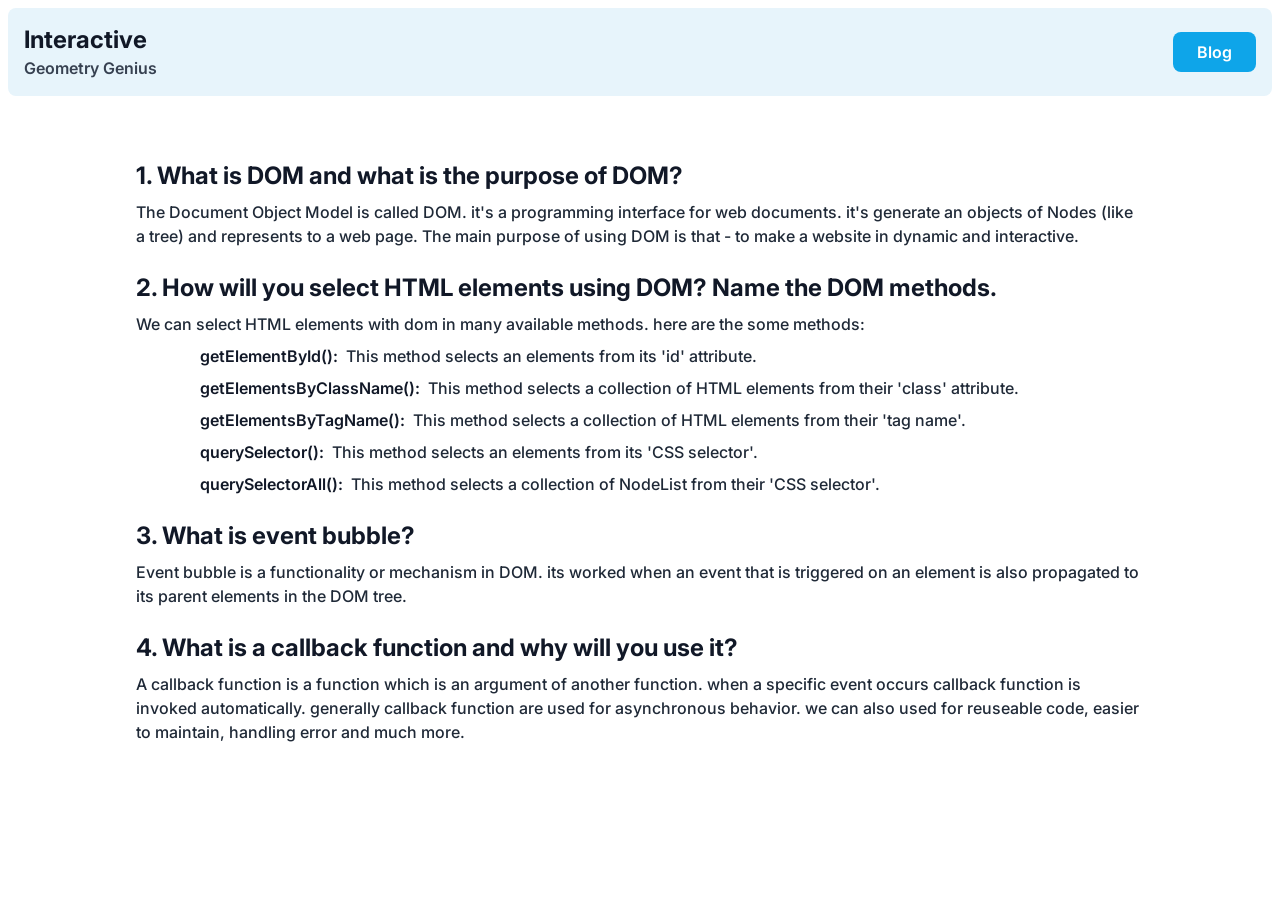
==== blog.html @ 4dcbfb10 "nav margin" ====
<!DOCTYPE html>
<html lang="en">
<head>
    <meta charset="UTF-8">
    <meta http-equiv="X-UA-Compatible" content="IE=edge">
    <meta name="viewport" content="width=device-width, initial-scale=1.0">
    <!-- css file link -->
    <link rel="stylesheet" href="./css/output.css">
    <!-- google fonts link -->
    <link rel="preconnect" href="https://fonts.googleapis.com">
    <link rel="preconnect" href="https://fonts.gstatic.com" crossorigin>
    <link href="https://fonts.googleapis.com/css2?family=Inter:wght@300;400;500;600;700;800&display=swap" rel="stylesheet">
</head>
<body class="bg-white-200 text-gray-900 font-inter">

    <header>
        <nav class="max-w-screen-xl mx-auto rounded-lg px-4 py-4 bg-custom-blue flex items-center justify-between m-3 !important">


            <div class="grid gap-1">
                <a href="index.html">
                        <h1 class="text-2xl font-bold">Interactive</h1>
                        <h2 class="font-semibold text-gray-700">Geometry Genius</h2>
                </a>
            </div>
            <a class="py-2 px-6 rounded-lg bg-sky-500 text-white font-semibold " href="blog.html">Blog</a>
        </nav>
    </header>


    <section class="max-w-screen-xl mx-auto px-4 md:px-32 py-16 grid gap-6">
        <!-- question one -->
        <div class="grid gap-2">
            <h1 class="text-2xl font-bold">1. What is DOM and what is the purpose of DOM?</h1>
            <p class="font-medium text-gray-800">The Document Object Model is called DOM. it's a programming interface for web documents. it's generate an objects of Nodes (like a tree) and represents to a web page. The main purpose of using DOM is that - to make a website in dynamic and interactive.</p>
        </div>
        <!-- question two -->
        <div class="grid gap-2">
            <h1 class="text-2xl font-bold">2. How will you select HTML elements using DOM? Name the DOM methods.</h1>
            <p class="font-medium text-gray-800">We can select HTML elements with dom in many available methods. here are the some methods:</p>
            <ul class="grid gap-2">
                <li class="list-disc ml-8 md:ml-16 flex items-center flex-wrap gap-2">
                    <span class="font-semibold">getElementById():</span>
                    <p class="font-medium text-gray-800">This method selects an elements from its 'id' attribute.</p>
                </li>
                <li class="list-disc ml-8 md:ml-16 flex items-center flex-wrap gap-2">
                    <span class="font-semibold">getElementsByClassName():</span>
                    <p class="font-medium text-gray-800">This method selects a collection of HTML elements from their 'class' attribute.</p>
                </li>
                <li class="list-disc ml-8 md:ml-16 flex items-center flex-wrap gap-2">
                    <span class="font-semibold">getElementsByTagName():</span>
                    <p class="font-medium text-gray-800">This method selects a collection of HTML elements from their 'tag name'.</p>
                </li>
                <li class="list-disc ml-8 md:ml-16 flex items-center flex-wrap gap-2">
                    <span class="font-semibold">querySelector():</span>
                    <p class="font-medium text-gray-800">This method selects an elements from its 'CSS selector'.</p>
                </li>
                <li class="list-disc ml-8 md:ml-16 flex items-center flex-wrap gap-2">
                    <span class="font-semibold">querySelectorAll():</span>
                    <p class="font-medium text-gray-800">This method selects a collection of NodeList from their 'CSS selector'.</p>
                </li>
            </ul>
        </div>
        <!-- question three -->
        <div class="grid gap-2">
            <h1 class="text-2xl font-bold">3. What is event bubble?</h1>
            <p class="font-medium text-gray-800">Event bubble is a functionality or mechanism in DOM. its worked when an event that is triggered on an element is also propagated to its parent elements in the DOM tree.</p>
        </div>
        <!-- question four -->
        <div class="grid gap-2">
            <h1 class="text-2xl font-bold">4. What is a callback function and why will you use it?</h1>
            <p class="font-medium text-gray-800">A callback function is a function which is an argument of another function. when a specific event occurs callback function is invoked automatically. generally callback function are used for asynchronous behavior. we can also used for reuseable code, easier to maintain, handling error and much more.</p>
        </div>
    </section>

</body>
</html>
---- css/output.css ----
/* navbar color added */
.bg-custom-blue {
  background-color: #e7f4fb;
}



/* Chrome, Safari, Edge, Opera */

input::-webkit-outer-spin-button,
input::-webkit-inner-spin-button {
  -webkit-appearance: none;
  margin: 0;
}

/* Firefox */

input[type=number] {
  -moz-appearance: textfield;
}

/* ! tailwindcss v3.2.7 | MIT License | https://tailwindcss.com */

/*
1. Prevent padding and border from affecting element width. (https://github.com/mozdevs/cssremedy/issues/4)
2. Allow adding a border to an element by just adding a border-width. (https://github.com/tailwindcss/tailwindcss/pull/116)
*/

*,
::before,
::after {
  box-sizing: border-box;
  /* 1 */
  border-width: 0;
  /* 2 */
  border-style: solid;
  /* 2 */
  border-color: #e5e7eb;
  /* 2 */
}

::before,
::after {
  --tw-content: '';
}

/*
1. Use a consistent sensible line-height in all browsers.
2. Prevent adjustments of font size after orientation changes in iOS.
3. Use a more readable tab size.
4. Use the user's configured `sans` font-family by default.
5. Use the user's configured `sans` font-feature-settings by default.
*/

html {
  line-height: 1.5;
  /* 1 */
  -webkit-text-size-adjust: 100%;
  /* 2 */
  -moz-tab-size: 4;
  /* 3 */
  -o-tab-size: 4;
     tab-size: 4;
  /* 3 */
  font-family: ui-sans-serif, system-ui, -apple-system, BlinkMacSystemFont, "Segoe UI", Roboto, "Helvetica Neue", Arial, "Noto Sans", sans-serif, "Apple Color Emoji", "Segoe UI Emoji", "Segoe UI Symbol", "Noto Color Emoji";
  /* 4 */
  font-feature-settings: normal;
  /* 5 */
}

/*
1. Remove the margin in all browsers.
2. Inherit line-height from `html` so users can set them as a class directly on the `html` element.
*/

body {
  /* 1 */
  line-height: inherit;
  /* 2 */
}

/*
1. Add the correct height in Firefox.
2. Correct the inheritance of border color in Firefox. (https://bugzilla.mozilla.org/show_bug.cgi?id=190655)
3. Ensure horizontal rules are visible by default.
*/

hr {
  height: 0;
  /* 1 */
  color: inherit;
  /* 2 */
  border-top-width: 1px;
  /* 3 */
}

/*
Add the correct text decoration in Chrome, Edge, and Safari.
*/

abbr:where([title]) {
  -webkit-text-decoration: underline dotted;
          text-decoration: underline dotted;
}

/*
Remove the default font size and weight for headings.
*/

h1,
h2,
h3,
h4,
h5,
h6 {
  font-size: inherit;
  font-weight: inherit;
}

/*
Reset links to optimize for opt-in styling instead of opt-out.
*/

a {
  color: inherit;
  text-decoration: inherit;
}

/*
Add the correct font weight in Edge and Safari.
*/

b,
strong {
  font-weight: bolder;
}

/*
1. Use the user's configured `mono` font family by default.
2. Correct the odd `em` font sizing in all browsers.
*/

code,
kbd,
samp,
pre {
  font-family: ui-monospace, SFMono-Regular, Menlo, Monaco, Consolas, "Liberation Mono", "Courier New", monospace;
  /* 1 */
  font-size: 1em;
  /* 2 */
}

/*
Add the correct font size in all browsers.
*/

small {
  font-size: 80%;
}

/*
Prevent `sub` and `sup` elements from affecting the line height in all browsers.
*/

sub,
sup {
  font-size: 75%;
  line-height: 0;
  position: relative;
  vertical-align: baseline;
}

sub {
  bottom: -0.25em;
}

sup {
  top: -0.5em;
}

/*
1. Remove text indentation from table contents in Chrome and Safari. (https://bugs.chromium.org/p/chromium/issues/detail?id=999088, https://bugs.webkit.org/show_bug.cgi?id=201297)
2. Correct table border color inheritance in all Chrome and Safari. (https://bugs.chromium.org/p/chromium/issues/detail?id=935729, https://bugs.webkit.org/show_bug.cgi?id=195016)
3. Remove gaps between table borders by default.
*/

table {
  text-indent: 0;
  /* 1 */
  border-color: inherit;
  /* 2 */
  border-collapse: collapse;
  /* 3 */
}

/*
1. Change the font styles in all browsers.
2. Remove the margin in Firefox and Safari.
3. Remove default padding in all browsers.
*/

button,
input,
optgroup,
select,
textarea {
  font-family: inherit;
  /* 1 */
  font-size: 100%;
  /* 1 */
  font-weight: inherit;
  /* 1 */
  line-height: inherit;
  /* 1 */
  color: inherit;
  /* 1 */
  margin: 0;
  /* 2 */
  padding: 0;
  /* 3 */
}

/*
Remove the inheritance of text transform in Edge and Firefox.
*/

button,
select {
  text-transform: none;
}

/*
1. Correct the inability to style clickable types in iOS and Safari.
2. Remove default button styles.
*/

button,
[type='button'],
[type='reset'],
[type='submit'] {
  -webkit-appearance: button;
  /* 1 */
  background-color: transparent;
  /* 2 */
  background-image: none;
  /* 2 */
}

/*
Use the modern Firefox focus style for all focusable elements.
*/

:-moz-focusring {
  outline: auto;
}

/*
Remove the additional `:invalid` styles in Firefox. (https://github.com/mozilla/gecko-dev/blob/2f9eacd9d3d995c937b4251a5557d95d494c9be1/layout/style/res/forms.css#L728-L737)
*/

:-moz-ui-invalid {
  box-shadow: none;
}

/*
Add the correct vertical alignment in Chrome and Firefox.
*/

progress {
  vertical-align: baseline;
}

/*
Correct the cursor style of increment and decrement buttons in Safari.
*/

::-webkit-inner-spin-button,
::-webkit-outer-spin-button {
  height: auto;
}

/*
1. Correct the odd appearance in Chrome and Safari.
2. Correct the outline style in Safari.
*/

[type='search'] {
  -webkit-appearance: textfield;
  /* 1 */
  outline-offset: -2px;
  /* 2 */
}

/*
Remove the inner padding in Chrome and Safari on macOS.
*/

::-webkit-search-decoration {
  -webkit-appearance: none;
}

/*
1. Correct the inability to style clickable types in iOS and Safari.
2. Change font properties to `inherit` in Safari.
*/

::-webkit-file-upload-button {
  -webkit-appearance: button;
  /* 1 */
  font: inherit;
  /* 2 */
}

/*
Add the correct display in Chrome and Safari.
*/

summary {
  display: list-item;
}

/*
Removes the default spacing and border for appropriate elements.
*/

blockquote,
dl,
dd,
h1,
h2,
h3,
h4,
h5,
h6,
hr,
figure,
p,
pre {
  margin: 0;
}

fieldset {
  margin: 0;
  padding: 0;
}

legend {
  padding: 0;
}

ol,
ul,
menu {
  list-style: none;
  margin: 0;
  padding: 0;
}

/*
Prevent resizing textareas horizontally by default.
*/

textarea {
  resize: vertical;
}

/*
1. Reset the default placeholder opacity in Firefox. (https://github.com/tailwindlabs/tailwindcss/issues/3300)
2. Set the default placeholder color to the user's configured gray 400 color.
*/

input::-moz-placeholder, textarea::-moz-placeholder {
  opacity: 1;
  /* 1 */
  color: #9ca3af;
  /* 2 */
}

input::placeholder,
textarea::placeholder {
  opacity: 1;
  /* 1 */
  color: #9ca3af;
  /* 2 */
}

/*
Set the default cursor for buttons.
*/

button,
[role="button"] {
  cursor: pointer;
}

/*
Make sure disabled buttons don't get the pointer cursor.
*/

:disabled {
  cursor: default;
}

/*
1. Make replaced elements `display: block` by default. (https://github.com/mozdevs/cssremedy/issues/14)
2. Add `vertical-align: middle` to align replaced elements more sensibly by default. (https://github.com/jensimmons/cssremedy/issues/14#issuecomment-634934210)
   This can trigger a poorly considered lint error in some tools but is included by design.
*/

img,
svg,
video,
canvas,
audio,
iframe,
embed,
object {
  display: block;
  /* 1 */
  vertical-align: middle;
  /* 2 */
}

/*
Constrain images and videos to the parent width and preserve their intrinsic aspect ratio. (https://github.com/mozdevs/cssremedy/issues/14)
*/

img,
video {
  max-width: 100%;
  height: auto;
}

/* Make elements with the HTML hidden attribute stay hidden by default */

[hidden] {
  display: none;
}

*, ::before, ::after {
  --tw-border-spacing-x: 0;
  --tw-border-spacing-y: 0;
  --tw-translate-x: 0;
  --tw-translate-y: 0;
  --tw-rotate: 0;
  --tw-skew-x: 0;
  --tw-skew-y: 0;
  --tw-scale-x: 1;
  --tw-scale-y: 1;
  --tw-pan-x:  ;
  --tw-pan-y:  ;
  --tw-pinch-zoom:  ;
  --tw-scroll-snap-strictness: proximity;
  --tw-ordinal:  ;
  --tw-slashed-zero:  ;
  --tw-numeric-figure:  ;
  --tw-numeric-spacing:  ;
  --tw-numeric-fraction:  ;
  --tw-ring-inset:  ;
  --tw-ring-offset-width: 0px;
  --tw-ring-offset-color: #fff;
  --tw-ring-color: rgb(59 130 246 / 0.5);
  --tw-ring-offset-shadow: 0 0 #0000;
  --tw-ring-shadow: 0 0 #0000;
  --tw-shadow: 0 0 #0000;
  --tw-shadow-colored: 0 0 #0000;
  --tw-blur:  ;
  --tw-brightness:  ;
  --tw-contrast:  ;
  --tw-grayscale:  ;
  --tw-hue-rotate:  ;
  --tw-invert:  ;
  --tw-saturate:  ;
  --tw-sepia:  ;
  --tw-drop-shadow:  ;
  --tw-backdrop-blur:  ;
  --tw-backdrop-brightness:  ;
  --tw-backdrop-contrast:  ;
  --tw-backdrop-grayscale:  ;
  --tw-backdrop-hue-rotate:  ;
  --tw-backdrop-invert:  ;
  --tw-backdrop-opacity:  ;
  --tw-backdrop-saturate:  ;
  --tw-backdrop-sepia:  ;
}

::backdrop {
  --tw-border-spacing-x: 0;
  --tw-border-spacing-y: 0;
  --tw-translate-x: 0;
  --tw-translate-y: 0;
  --tw-rotate: 0;
  --tw-skew-x: 0;
  --tw-skew-y: 0;
  --tw-scale-x: 1;
  --tw-scale-y: 1;
  --tw-pan-x:  ;
  --tw-pan-y:  ;
  --tw-pinch-zoom:  ;
  --tw-scroll-snap-strictness: proximity;
  --tw-ordinal:  ;
  --tw-slashed-zero:  ;
  --tw-numeric-figure:  ;
  --tw-numeric-spacing:  ;
  --tw-numeric-fraction:  ;
  --tw-ring-inset:  ;
  --tw-ring-offset-width: 0px;
  --tw-ring-offset-color: #fff;
  --tw-ring-color: rgb(59 130 246 / 0.5);
  --tw-ring-offset-shadow: 0 0 #0000;
  --tw-ring-shadow: 0 0 #0000;
  --tw-shadow: 0 0 #0000;
  --tw-shadow-colored: 0 0 #0000;
  --tw-blur:  ;
  --tw-brightness:  ;
  --tw-contrast:  ;
  --tw-grayscale:  ;
  --tw-hue-rotate:  ;
  --tw-invert:  ;
  --tw-saturate:  ;
  --tw-sepia:  ;
  --tw-drop-shadow:  ;
  --tw-backdrop-blur:  ;
  --tw-backdrop-brightness:  ;
  --tw-backdrop-contrast:  ;
  --tw-backdrop-grayscale:  ;
  --tw-backdrop-hue-rotate:  ;
  --tw-backdrop-invert:  ;
  --tw-backdrop-opacity:  ;
  --tw-backdrop-saturate:  ;
  --tw-backdrop-sepia:  ;
}

.customStyle {
  display: flex;
  width: 100%;
  align-items: center;
  justify-content: space-between;
}

.customStyle > :not([hidden]) ~ :not([hidden]) {
  --tw-space-x-reverse: 0;
  margin-right: calc(0.5rem * var(--tw-space-x-reverse));
  margin-left: calc(0.5rem * calc(1 - var(--tw-space-x-reverse)));
}

.visible {
  visibility: visible;
}

.collapse {
  visibility: collapse;
}

.relative {
  position: relative;
}

.col-span-3 {
  grid-column: span 3 / span 3;
}

.m-2 {
  margin: 0.5rem;
}

.m-5 {
  margin: 1.25rem;
}

.m-8 {
  margin: 2rem;
}

.mx-2 {
  margin-left: 0.5rem;
  margin-right: 0.5rem;
}

.mx-auto {
  margin-left: auto;
  margin-right: auto;
}

.mb-10 {
  margin-bottom: 2.5rem;
}

.mt-1 {
  margin-top: 0.25rem;
}

.mt-2 {
  margin-top: 0.5rem;
}

.mt-5 {
  margin-top: 1.25rem;
}

.ml-5 {
  margin-left: 1.25rem;
}

.ml-6 {
  margin-left: 1.5rem;
}

.ml-1 {
  margin-left: 0.25rem;
}

.ml-16 {
  margin-left: 4rem;
}

.ml-8 {
  margin-left: 2rem;
}

.block {
  display: block;
}

.flex {
  display: flex;
}

.table {
  display: table;
}

.grid {
  display: grid;
}

.contents {
  display: contents;
}

.hidden {
  display: none;
}

.h-3 {
  height: 0.75rem;
}

.h-32 {
  height: 8rem;
}

.h-4 {
  height: 1rem;
}

.h-40 {
  height: 10rem;
}

.h-full {
  height: 100%;
}

.w-2 {
  width: 0.5rem;
}

.w-2\/3 {
  width: 66.666667%;
}

.w-3 {
  width: 0.75rem;
}

.w-36 {
  width: 9rem;
}

.w-4 {
  width: 1rem;
}

.w-40 {
  width: 10rem;
}

.w-44 {
  width: 11rem;
}

.w-full {
  width: 100%;
}

.max-w-screen-xl {
  max-width: 1280px;
}

.border-collapse {
  border-collapse: collapse;
}

.transform {
  transform: translate(var(--tw-translate-x), var(--tw-translate-y)) rotate(var(--tw-rotate)) skewX(var(--tw-skew-x)) skewY(var(--tw-skew-y)) scaleX(var(--tw-scale-x)) scaleY(var(--tw-scale-y));
}

.cursor-pointer {
  cursor: pointer;
}

.resize {
  resize: both;
}

.list-disc {
  list-style-type: disc;
}

.grid-cols-1 {
  grid-template-columns: repeat(1, minmax(0, 1fr));
}

.grid-cols-2 {
  grid-template-columns: repeat(2, minmax(0, 1fr));
}

.grid-cols-3 {
  grid-template-columns: repeat(3, minmax(0, 1fr));
}

.flex-row {
  flex-direction: row;
}

.flex-col {
  flex-direction: column;
}

.flex-wrap {
  flex-wrap: wrap;
}

.place-items-center {
  place-items: center;
}

.items-start {
  align-items: flex-start;
}

.items-center {
  align-items: center;
}

.justify-between {
  justify-content: space-between;
}

.gap-1 {
  gap: 0.25rem;
}

.gap-2 {
  gap: 0.5rem;
}

.gap-4 {
  gap: 1rem;
}

.gap-5 {
  gap: 1.25rem;
}

.gap-6 {
  gap: 1.5rem;
}

.space-x-2 > :not([hidden]) ~ :not([hidden]) {
  --tw-space-x-reverse: 0;
  margin-right: calc(0.5rem * var(--tw-space-x-reverse));
  margin-left: calc(0.5rem * calc(1 - var(--tw-space-x-reverse)));
}

.space-y-4 > :not([hidden]) ~ :not([hidden]) {
  --tw-space-y-reverse: 0;
  margin-top: calc(1rem * calc(1 - var(--tw-space-y-reverse)));
  margin-bottom: calc(1rem * var(--tw-space-y-reverse));
}

.overflow-x-auto {
  overflow-x: auto;
}

.rounded-lg {
  border-radius: 0.5rem;
}

.border {
  border-width: 1px;
}

.border-gray-200 {
  --tw-border-opacity: 1;
  border-color: rgb(229 231 235 / var(--tw-border-opacity));
}

.bg-gray-100 {
  --tw-bg-opacity: 1;
  background-color: rgb(243 244 246 / var(--tw-bg-opacity));
}

.bg-green-200 {
  --tw-bg-opacity: 1;
  background-color: rgb(187 247 208 / var(--tw-bg-opacity));
}

.bg-sky-500 {
  --tw-bg-opacity: 1;
  background-color: rgb(14 165 233 / var(--tw-bg-opacity));
}

.bg-slate-900 {
  --tw-bg-opacity: 1;
  background-color: rgb(15 23 42 / var(--tw-bg-opacity));
}

.bg-white {
  --tw-bg-opacity: 1;
  background-color: rgb(255 255 255 / var(--tw-bg-opacity));
}

.bg-gray-200 {
  --tw-bg-opacity: 1;
  background-color: rgb(229 231 235 / var(--tw-bg-opacity));
}

.bg-pink-200 {
  --tw-bg-opacity: 1;
  background-color: rgb(251 207 232 / var(--tw-bg-opacity));
}

.p-10 {
  padding: 2.5rem;
}

.p-2 {
  padding: 0.5rem;
}

.p-4 {
  padding: 1rem;
}

.px-16 {
  padding-left: 4rem;
  padding-right: 4rem;
}

.px-4 {
  padding-left: 1rem;
  padding-right: 1rem;
}

.px-6 {
  padding-left: 1.5rem;
  padding-right: 1.5rem;
}

.py-2 {
  padding-top: 0.5rem;
  padding-bottom: 0.5rem;
}

.py-4 {
  padding-top: 1rem;
  padding-bottom: 1rem;
}

.px-2 {
  padding-left: 0.5rem;
  padding-right: 0.5rem;
}

.px-3 {
  padding-left: 0.75rem;
  padding-right: 0.75rem;
}

.px-32 {
  padding-left: 8rem;
  padding-right: 8rem;
}

.py-1 {
  padding-top: 0.25rem;
  padding-bottom: 0.25rem;
}

.py-16 {
  padding-top: 4rem;
  padding-bottom: 4rem;
}

.pl-4 {
  padding-left: 1rem;
}

.pr-4 {
  padding-right: 1rem;
}

.text-left {
  text-align: left;
}

.text-center {
  text-align: center;
}

.font-inter {
  font-family: Inter, sans-serif;
}

.text-2xl {
  font-size: 1.5rem;
  line-height: 2rem;
}

.text-sm {
  font-size: 0.875rem;
  line-height: 1.25rem;
}

.text-xl {
  font-size: 1.25rem;
  line-height: 1.75rem;
}

.font-bold {
  font-weight: 700;
}

.font-medium {
  font-weight: 500;
}

.font-semibold {
  font-weight: 600;
}

.text-gray-700 {
  --tw-text-opacity: 1;
  color: rgb(55 65 81 / var(--tw-text-opacity));
}

.text-gray-800 {
  --tw-text-opacity: 1;
  color: rgb(31 41 55 / var(--tw-text-opacity));
}

.text-gray-900 {
  --tw-text-opacity: 1;
  color: rgb(17 24 39 / var(--tw-text-opacity));
}

.text-slate-50 {
  --tw-text-opacity: 1;
  color: rgb(248 250 252 / var(--tw-text-opacity));
}

.text-white {
  --tw-text-opacity: 1;
  color: rgb(255 255 255 / var(--tw-text-opacity));
}

.underline {
  text-decoration-line: underline;
}

.outline {
  outline-style: solid;
}

.focus\:outline-none:focus {
  outline: 2px solid transparent;
  outline-offset: 2px;
}

@media (min-width: 640px) {
  .sm\:grid-cols-2 {
    grid-template-columns: repeat(2, minmax(0, 1fr));
  }
}

@media (min-width: 768px) {
  .md\:ml-1 {
    margin-left: 0.25rem;
  }

  .md\:ml-16 {
    margin-left: 4rem;
  }

  .md\:w-\[35\%\] {
    width: 35%;
  }

  .md\:w-\[65\%\] {
    width: 65%;
  }

  .md\:flex-row {
    flex-direction: row;
  }

  .md\:px-16 {
    padding-left: 4rem;
    padding-right: 4rem;
  }

  .md\:px-3 {
    padding-left: 0.75rem;
    padding-right: 0.75rem;
  }

  .md\:px-32 {
    padding-left: 8rem;
    padding-right: 8rem;
  }

  .md\:py-1 {
    padding-top: 0.25rem;
    padding-bottom: 0.25rem;
  }

  .md\:py-16 {
    padding-top: 4rem;
    padding-bottom: 4rem;
  }
}

@media (min-width: 1280px) {
  .xl\:col-span-3 {
    grid-column: span 3 / span 3;
  }

  .xl\:grid-cols-3 {
    grid-template-columns: repeat(3, minmax(0, 1fr));
  }
}
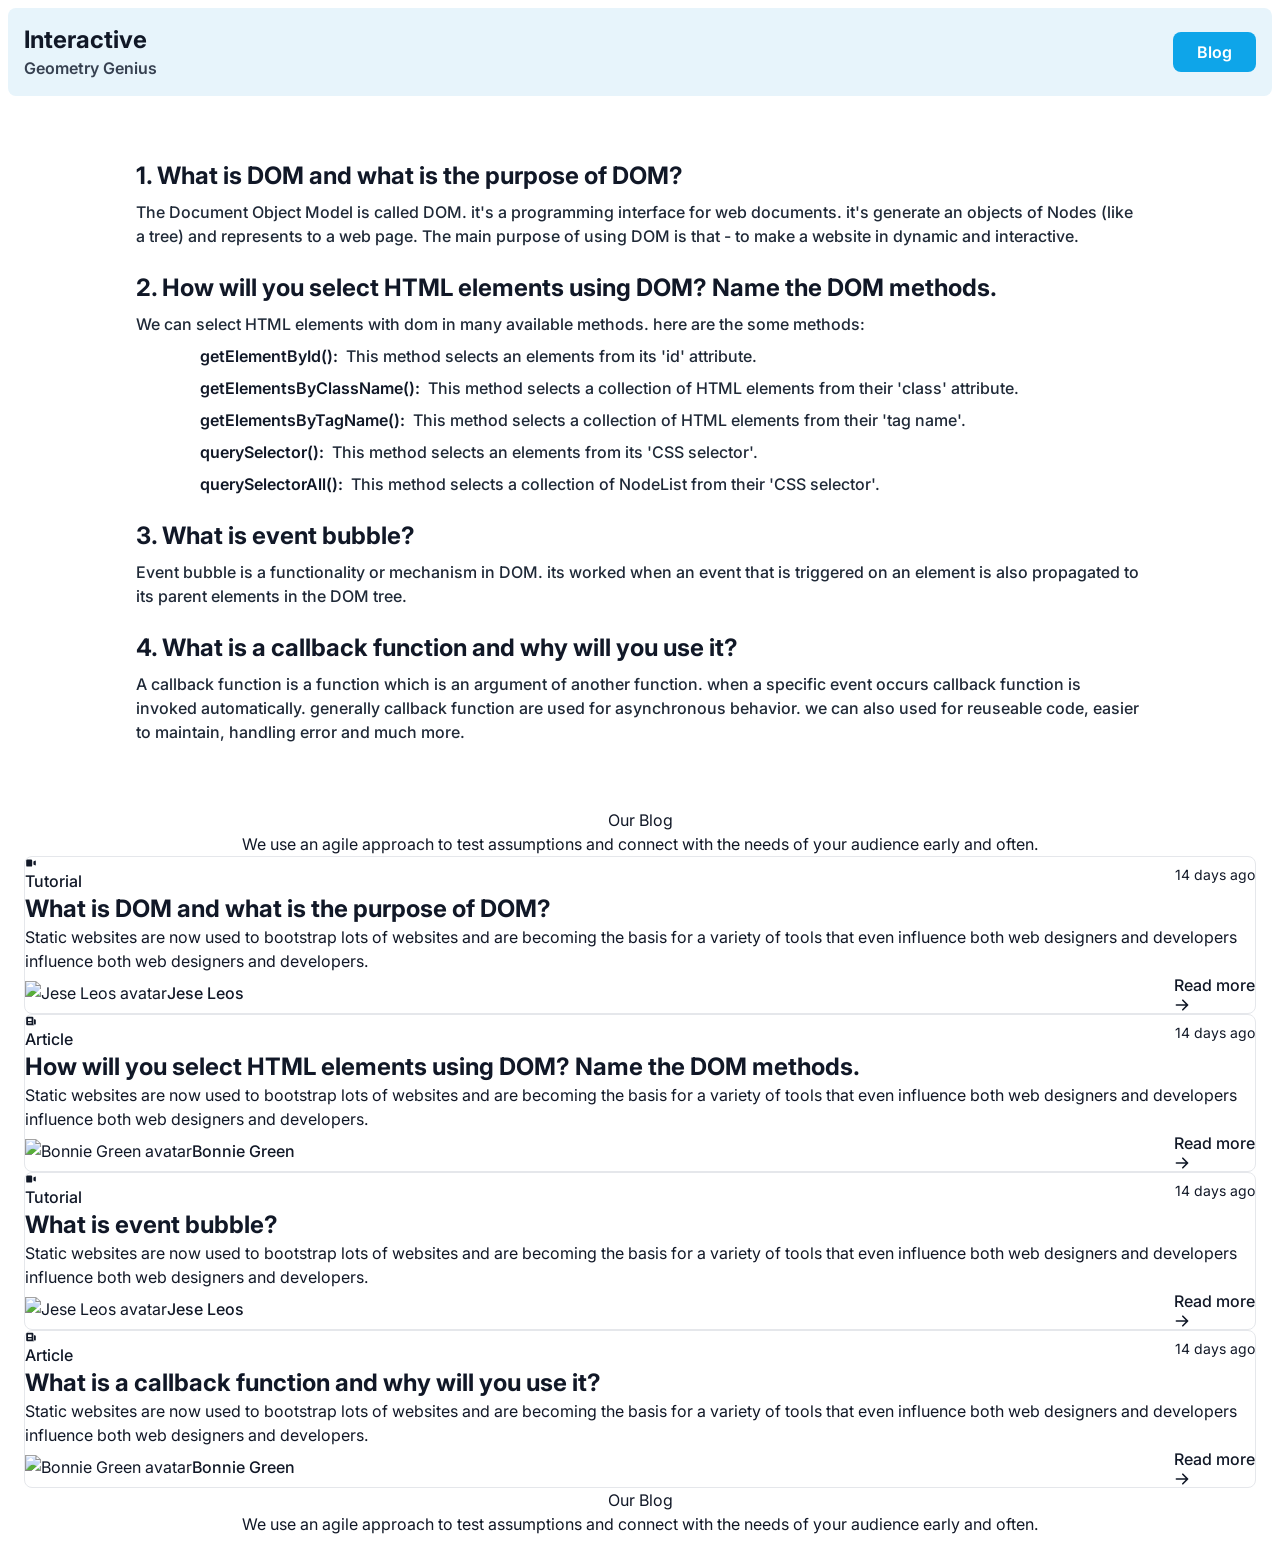
==== commit 42d99493: "structure of the pages is added" ====
--- a/blog.html
+++ b/blog.html
@@ -4,8 +4,12 @@
     <meta charset="UTF-8">
     <meta http-equiv="X-UA-Compatible" content="IE=edge">
     <meta name="viewport" content="width=device-width, initial-scale=1.0">
+    <title>Blog</title>
+    <!-- flowbit cdn -->
+    <link href="https://cdnjs.cloudflare.com/ajax/libs/flowbite/1.6.3/flowbite.min.css"  rel="stylesheet" />
+
     <!-- css file link -->
-    <link rel="stylesheet" href="./css/output.css">
+    <link rel="stylesheet" href="./css/style.css">
     <!-- google fonts link -->
     <link rel="preconnect" href="https://fonts.googleapis.com">
     <link rel="preconnect" href="https://fonts.gstatic.com" crossorigin>
@@ -73,5 +77,175 @@
         </div>
     </section>
 
+
+
+
+
+
+
+
+
+
+    
+
+
+
+
+
+<!-- blogs -->
+
+    <section class="bg-white dark:bg-gray-900">
+        <div class="py-8 px-4 mx-auto max-w-screen-xl lg:py-16 lg:px-6">
+            <div class="mx-auto max-w-screen-sm text-center lg:mb-16 mb-8">
+                <h2 class="mb-4 text-3xl lg:text-4xl tracking-tight font-extrabold text-gray-900 dark:text-white">Our Blog</h2>
+                <p class="font-light text-gray-500 sm:text-xl dark:text-gray-400">We use an agile approach to test assumptions and connect with the needs of your audience early and often.</p>
+            </div> 
+            <div class="grid gap-8 lg:grid-cols-2">
+
+<!-- blog1 -->
+                <article class="p-6 bg-white rounded-lg border border-gray-200 shadow-md dark:bg-gray-800 dark:border-gray-700">
+                    <div class="flex justify-between items-center mb-5 text-gray-500">
+                        <span class="bg-primary-100 text-primary-800 text-xs font-medium inline-flex items-center px-2.5 py-0.5 rounded dark:bg-primary-200 dark:text-primary-800">
+                            <svg class="mr-1 w-3 h-3" fill="currentColor" viewBox="0 0 20 20" xmlns="http://www.w3.org/2000/svg"><path d="M2 6a2 2 0 012-2h6a2 2 0 012 2v8a2 2 0 01-2 2H4a2 2 0 01-2-2V6zM14.553 7.106A1 1 0 0014 8v4a1 1 0 00.553.894l2 1A1 1 0 0018 13V7a1 1 0 00-1.447-.894l-2 1z"></path></svg>
+                            Tutorial
+                        </span>
+                        <span class="text-sm">14 days ago</span>
+                    </div>
+                    <h2 class="mb-2 text-2xl font-bold tracking-tight text-gray-900 dark:text-white"><a href="blog1.html">What is DOM and what is the purpose of DOM?</a></h2>
+                    <p class="mb-5 font-light text-gray-500 dark:text-gray-400">Static websites are now used to bootstrap lots of websites and are becoming the basis for a variety of tools that even influence both web designers and developers influence both web designers and developers.</p>
+                    <div class="flex justify-between items-center">
+                        <div class="flex items-center space-x-4">
+                            <img class="w-7 h-7 rounded-full" src="https://flowbite.s3.amazonaws.com/blocks/marketing-ui/avatars/jese-leos.png" alt="Jese Leos avatar" />
+                            <span class="font-medium dark:text-white">
+                                Jese Leos
+                            </span>
+                        </div>
+                        <a href="blog1.html" class="inline-flex items-center font-medium text-primary-600 dark:text-primary-500 hover:underline">
+                            Read more
+                            <svg class="ml-2 w-4 h-4" fill="currentColor" viewBox="0 0 20 20" xmlns="http://www.w3.org/2000/svg"><path fill-rule="evenodd" d="M10.293 3.293a1 1 0 011.414 0l6 6a1 1 0 010 1.414l-6 6a1 1 0 01-1.414-1.414L14.586 11H3a1 1 0 110-2h11.586l-4.293-4.293a1 1 0 010-1.414z" clip-rule="evenodd"></path></svg>
+                        </a>
+                    </div>
+                </article> 
+
+
+<!-- blog2 -->
+                <article class="p-6 bg-white rounded-lg border border-gray-200 shadow-md dark:bg-gray-800 dark:border-gray-700">
+                    <div class="flex justify-between items-center mb-5 text-gray-500">
+                        <span class="bg-primary-100 text-primary-800 text-xs font-medium inline-flex items-center px-2.5 py-0.5 rounded dark:bg-primary-200 dark:text-primary-800">
+                            <svg class="mr-1 w-3 h-3" fill="currentColor" viewBox="0 0 20 20" xmlns="http://www.w3.org/2000/svg"><path fill-rule="evenodd" d="M2 5a2 2 0 012-2h8a2 2 0 012 2v10a2 2 0 002 2H4a2 2 0 01-2-2V5zm3 1h6v4H5V6zm6 6H5v2h6v-2z" clip-rule="evenodd"></path><path d="M15 7h1a2 2 0 012 2v5.5a1.5 1.5 0 01-3 0V7z"></path></svg>
+                            Article
+                        </span>
+                        <span class="text-sm">14 days ago</span>
+                    </div>
+                    <h2 class="mb-2 text-2xl font-bold tracking-tight text-gray-900 dark:text-white"><a href="blog2.html">How will you select HTML elements using DOM? Name the DOM methods.</a></h2>
+                    <p class="mb-5 font-light text-gray-500 dark:text-gray-400">Static websites are now used to bootstrap lots of websites and are becoming the basis for a variety of tools that even influence both web designers and developers influence both web designers and developers.</p>
+                    <div class="flex justify-between items-center">
+                        <div class="flex items-center space-x-4">
+                            <img class="w-7 h-7 rounded-full" src="https://flowbite.s3.amazonaws.com/blocks/marketing-ui/avatars/bonnie-green.png" alt="Bonnie Green avatar" />
+                            <span class="font-medium dark:text-white">
+                                Bonnie Green
+                            </span>
+                        </div>
+                        <a href="blog2.html" class="inline-flex items-center font-medium text-primary-600 dark:text-primary-500 hover:underline">
+                            Read more
+                            <svg class="ml-2 w-4 h-4" fill="currentColor" viewBox="0 0 20 20" xmlns="http://www.w3.org/2000/svg"><path fill-rule="evenodd" d="M10.293 3.293a1 1 0 011.414 0l6 6a1 1 0 010 1.414l-6 6a1 1 0 01-1.414-1.414L14.586 11H3a1 1 0 110-2h11.586l-4.293-4.293a1 1 0 010-1.414z" clip-rule="evenodd"></path></svg>
+                        </a>
+                    </div>
+                </article>  
+                
+<!-- blog3 -->
+                <article class="p-6 bg-white rounded-lg border border-gray-200 shadow-md dark:bg-gray-800 dark:border-gray-700">
+                    <div class="flex justify-between items-center mb-5 text-gray-500">
+                        <span class="bg-primary-100 text-primary-800 text-xs font-medium inline-flex items-center px-2.5 py-0.5 rounded dark:bg-primary-200 dark:text-primary-800">
+                            <svg class="mr-1 w-3 h-3" fill="currentColor" viewBox="0 0 20 20" xmlns="http://www.w3.org/2000/svg"><path d="M2 6a2 2 0 012-2h6a2 2 0 012 2v8a2 2 0 01-2 2H4a2 2 0 01-2-2V6zM14.553 7.106A1 1 0 0014 8v4a1 1 0 00.553.894l2 1A1 1 0 0018 13V7a1 1 0 00-1.447-.894l-2 1z"></path></svg>
+                            Tutorial
+                        </span>
+                        <span class="text-sm">14 days ago</span>
+                    </div>
+                    <h2 class="mb-2 text-2xl font-bold tracking-tight text-gray-900 dark:text-white"><a href="blog3.html">What is event bubble?</a></h2>
+                    <p class="mb-5 font-light text-gray-500 dark:text-gray-400">Static websites are now used to bootstrap lots of websites and are becoming the basis for a variety of tools that even influence both web designers and developers influence both web designers and developers.</p>
+                    <div class="flex justify-between items-center">
+                        <div class="flex items-center space-x-4">
+                            <img class="w-7 h-7 rounded-full" src="https://flowbite.s3.amazonaws.com/blocks/marketing-ui/avatars/jese-leos.png" alt="Jese Leos avatar" />
+                            <span class="font-medium dark:text-white">
+                                Jese Leos
+                            </span>
+                        </div>
+                        <a href="blog3.html" class="inline-flex items-center font-medium text-primary-600 dark:text-primary-500 hover:underline">
+                            Read more
+                            <svg class="ml-2 w-4 h-4" fill="currentColor" viewBox="0 0 20 20" xmlns="http://www.w3.org/2000/svg"><path fill-rule="evenodd" d="M10.293 3.293a1 1 0 011.414 0l6 6a1 1 0 010 1.414l-6 6a1 1 0 01-1.414-1.414L14.586 11H3a1 1 0 110-2h11.586l-4.293-4.293a1 1 0 010-1.414z" clip-rule="evenodd"></path></svg>
+                        </a>
+                    </div>
+                </article> 
+
+
+
+<!-- blog4 -->
+                <article class="p-6 bg-white rounded-lg border border-gray-200 shadow-md dark:bg-gray-800 dark:border-gray-700">
+                    <div class="flex justify-between items-center mb-5 text-gray-500">
+                        <span class="bg-primary-100 text-primary-800 text-xs font-medium inline-flex items-center px-2.5 py-0.5 rounded dark:bg-primary-200 dark:text-primary-800">
+                            <svg class="mr-1 w-3 h-3" fill="currentColor" viewBox="0 0 20 20" xmlns="http://www.w3.org/2000/svg"><path fill-rule="evenodd" d="M2 5a2 2 0 012-2h8a2 2 0 012 2v10a2 2 0 002 2H4a2 2 0 01-2-2V5zm3 1h6v4H5V6zm6 6H5v2h6v-2z" clip-rule="evenodd"></path><path d="M15 7h1a2 2 0 012 2v5.5a1.5 1.5 0 01-3 0V7z"></path></svg>
+                            Article
+                        </span>
+                        <span class="text-sm">14 days ago</span>
+                    </div>
+                    <h2 class="mb-2 text-2xl font-bold tracking-tight text-gray-900 dark:text-white"><a href="blog4.html">What is a callback function and why will you use it?</a></h2>
+                    <p class="mb-5 font-light text-gray-500 dark:text-gray-400">Static websites are now used to bootstrap lots of websites and are becoming the basis for a variety of tools that even influence both web designers and developers influence both web designers and developers.</p>
+                    <div class="flex justify-between items-center">
+                        <div class="flex items-center space-x-4">
+                            <img class="w-7 h-7 rounded-full" src="https://flowbite.s3.amazonaws.com/blocks/marketing-ui/avatars/bonnie-green.png" alt="Bonnie Green avatar" />
+                            <span class="font-medium dark:text-white">
+                                Bonnie Green
+                            </span>
+                        </div>
+                        <a href="blog4.html" class="inline-flex items-center font-medium text-primary-600 dark:text-primary-500 hover:underline">
+                            Read more
+                            <svg class="ml-2 w-4 h-4" fill="currentColor" viewBox="0 0 20 20" xmlns="http://www.w3.org/2000/svg"><path fill-rule="evenodd" d="M10.293 3.293a1 1 0 011.414 0l6 6a1 1 0 010 1.414l-6 6a1 1 0 01-1.414-1.414L14.586 11H3a1 1 0 110-2h11.586l-4.293-4.293a1 1 0 010-1.414z" clip-rule="evenodd"></path></svg>
+                        </a>
+                    </div>
+                </article>          
+
+
+
+            </div>  
+        </div>
+      </section>
+
+
+
+
+
+
+
+
+
+
+
+
+
+
+
+
+
+
+
+
+
+      <section class="bg-white dark:bg-gray-900">
+        <div class="py-8 px-4 mx-auto max-w-screen-xl lg:py-16 lg:px-6">
+            <div class="mx-auto max-w-screen-sm text-center lg:mb-16 mb-8">
+                <h2 class="mb-4 text-3xl lg:text-4xl tracking-tight font-extrabold text-gray-900 dark:text-white">Our Blog</h2>
+                <p class="font-light text-gray-500 sm:text-xl dark:text-gray-400">We use an agile approach to test assumptions and connect with the needs of your audience early and often.</p>
+            </div> 
+            <div class="grid gap-8 lg:grid-cols-2">
+                
+
+
+                
+                       
+            </div>  
+        </div>
+      </section>
+
 </body>
 </html>
--- a/css/style.css
+++ b/css/style.css
@@ -0,0 +1,1053 @@
+/* navbar color added */
+.bg-custom-blue {
+  background-color: #e7f4fb;
+}
+
+
+
+/* Chrome, Safari, Edge, Opera */
+
+input::-webkit-outer-spin-button,
+input::-webkit-inner-spin-button {
+  -webkit-appearance: none;
+  margin: 0;
+}
+
+/* Firefox */
+
+input[type=number] {
+  -moz-appearance: textfield;
+}
+
+/* ! tailwindcss v3.2.7 | MIT License | https://tailwindcss.com */
+
+/*
+1. Prevent padding and border from affecting element width. (https://github.com/mozdevs/cssremedy/issues/4)
+2. Allow adding a border to an element by just adding a border-width. (https://github.com/tailwindcss/tailwindcss/pull/116)
+*/
+
+*,
+::before,
+::after {
+  box-sizing: border-box;
+  /* 1 */
+  border-width: 0;
+  /* 2 */
+  border-style: solid;
+  /* 2 */
+  border-color: #e5e7eb;
+  /* 2 */
+}
+
+::before,
+::after {
+  --tw-content: '';
+}
+
+/*
+1. Use a consistent sensible line-height in all browsers.
+2. Prevent adjustments of font size after orientation changes in iOS.
+3. Use a more readable tab size.
+4. Use the user's configured `sans` font-family by default.
+5. Use the user's configured `sans` font-feature-settings by default.
+*/
+
+html {
+  line-height: 1.5;
+  /* 1 */
+  -webkit-text-size-adjust: 100%;
+  /* 2 */
+  -moz-tab-size: 4;
+  /* 3 */
+  -o-tab-size: 4;
+     tab-size: 4;
+  /* 3 */
+  font-family: ui-sans-serif, system-ui, -apple-system, BlinkMacSystemFont, "Segoe UI", Roboto, "Helvetica Neue", Arial, "Noto Sans", sans-serif, "Apple Color Emoji", "Segoe UI Emoji", "Segoe UI Symbol", "Noto Color Emoji";
+  /* 4 */
+  font-feature-settings: normal;
+  /* 5 */
+}
+
+/*
+1. Remove the margin in all browsers.
+2. Inherit line-height from `html` so users can set them as a class directly on the `html` element.
+*/
+
+body {
+  /* 1 */
+  line-height: inherit;
+  /* 2 */
+}
+
+/*
+1. Add the correct height in Firefox.
+2. Correct the inheritance of border color in Firefox. (https://bugzilla.mozilla.org/show_bug.cgi?id=190655)
+3. Ensure horizontal rules are visible by default.
+*/
+
+hr {
+  height: 0;
+  /* 1 */
+  color: inherit;
+  /* 2 */
+  border-top-width: 1px;
+  /* 3 */
+}
+
+/*
+Add the correct text decoration in Chrome, Edge, and Safari.
+*/
+
+abbr:where([title]) {
+  -webkit-text-decoration: underline dotted;
+          text-decoration: underline dotted;
+}
+
+/*
+Remove the default font size and weight for headings.
+*/
+
+h1,
+h2,
+h3,
+h4,
+h5,
+h6 {
+  font-size: inherit;
+  font-weight: inherit;
+}
+
+/*
+Reset links to optimize for opt-in styling instead of opt-out.
+*/
+
+a {
+  color: inherit;
+  text-decoration: inherit;
+}
+
+/*
+Add the correct font weight in Edge and Safari.
+*/
+
+b,
+strong {
+  font-weight: bolder;
+}
+
+/*
+1. Use the user's configured `mono` font family by default.
+2. Correct the odd `em` font sizing in all browsers.
+*/
+
+code,
+kbd,
+samp,
+pre {
+  font-family: ui-monospace, SFMono-Regular, Menlo, Monaco, Consolas, "Liberation Mono", "Courier New", monospace;
+  /* 1 */
+  font-size: 1em;
+  /* 2 */
+}
+
+/*
+Add the correct font size in all browsers.
+*/
+
+small {
+  font-size: 80%;
+}
+
+/*
+Prevent `sub` and `sup` elements from affecting the line height in all browsers.
+*/
+
+sub,
+sup {
+  font-size: 75%;
+  line-height: 0;
+  position: relative;
+  vertical-align: baseline;
+}
+
+sub {
+  bottom: -0.25em;
+}
+
+sup {
+  top: -0.5em;
+}
+
+/*
+1. Remove text indentation from table contents in Chrome and Safari. (https://bugs.chromium.org/p/chromium/issues/detail?id=999088, https://bugs.webkit.org/show_bug.cgi?id=201297)
+2. Correct table border color inheritance in all Chrome and Safari. (https://bugs.chromium.org/p/chromium/issues/detail?id=935729, https://bugs.webkit.org/show_bug.cgi?id=195016)
+3. Remove gaps between table borders by default.
+*/
+
+table {
+  text-indent: 0;
+  /* 1 */
+  border-color: inherit;
+  /* 2 */
+  border-collapse: collapse;
+  /* 3 */
+}
+
+/*
+1. Change the font styles in all browsers.
+2. Remove the margin in Firefox and Safari.
+3. Remove default padding in all browsers.
+*/
+
+button,
+input,
+optgroup,
+select,
+textarea {
+  font-family: inherit;
+  /* 1 */
+  font-size: 100%;
+  /* 1 */
+  font-weight: inherit;
+  /* 1 */
+  line-height: inherit;
+  /* 1 */
+  color: inherit;
+  /* 1 */
+  margin: 0;
+  /* 2 */
+  padding: 0;
+  /* 3 */
+}
+
+/*
+Remove the inheritance of text transform in Edge and Firefox.
+*/
+
+button,
+select {
+  text-transform: none;
+}
+
+/*
+1. Correct the inability to style clickable types in iOS and Safari.
+2. Remove default button styles.
+*/
+
+button,
+[type='button'],
+[type='reset'],
+[type='submit'] {
+  -webkit-appearance: button;
+  /* 1 */
+  background-color: transparent;
+  /* 2 */
+  background-image: none;
+  /* 2 */
+}
+
+/*
+Use the modern Firefox focus style for all focusable elements.
+*/
+
+:-moz-focusring {
+  outline: auto;
+}
+
+/*
+Remove the additional `:invalid` styles in Firefox. (https://github.com/mozilla/gecko-dev/blob/2f9eacd9d3d995c937b4251a5557d95d494c9be1/layout/style/res/forms.css#L728-L737)
+*/
+
+:-moz-ui-invalid {
+  box-shadow: none;
+}
+
+/*
+Add the correct vertical alignment in Chrome and Firefox.
+*/
+
+progress {
+  vertical-align: baseline;
+}
+
+/*
+Correct the cursor style of increment and decrement buttons in Safari.
+*/
+
+::-webkit-inner-spin-button,
+::-webkit-outer-spin-button {
+  height: auto;
+}
+
+/*
+1. Correct the odd appearance in Chrome and Safari.
+2. Correct the outline style in Safari.
+*/
+
+[type='search'] {
+  -webkit-appearance: textfield;
+  /* 1 */
+  outline-offset: -2px;
+  /* 2 */
+}
+
+/*
+Remove the inner padding in Chrome and Safari on macOS.
+*/
+
+::-webkit-search-decoration {
+  -webkit-appearance: none;
+}
+
+/*
+1. Correct the inability to style clickable types in iOS and Safari.
+2. Change font properties to `inherit` in Safari.
+*/
+
+::-webkit-file-upload-button {
+  -webkit-appearance: button;
+  /* 1 */
+  font: inherit;
+  /* 2 */
+}
+
+/*
+Add the correct display in Chrome and Safari.
+*/
+
+summary {
+  display: list-item;
+}
+
+/*
+Removes the default spacing and border for appropriate elements.
+*/
+
+blockquote,
+dl,
+dd,
+h1,
+h2,
+h3,
+h4,
+h5,
+h6,
+hr,
+figure,
+p,
+pre {
+  margin: 0;
+}
+
+fieldset {
+  margin: 0;
+  padding: 0;
+}
+
+legend {
+  padding: 0;
+}
+
+ol,
+ul,
+menu {
+  list-style: none;
+  margin: 0;
+  padding: 0;
+}
+
+/*
+Prevent resizing textareas horizontally by default.
+*/
+
+textarea {
+  resize: vertical;
+}
+
+/*
+1. Reset the default placeholder opacity in Firefox. (https://github.com/tailwindlabs/tailwindcss/issues/3300)
+2. Set the default placeholder color to the user's configured gray 400 color.
+*/
+
+input::-moz-placeholder, textarea::-moz-placeholder {
+  opacity: 1;
+  /* 1 */
+  color: #9ca3af;
+  /* 2 */
+}
+
+input::placeholder,
+textarea::placeholder {
+  opacity: 1;
+  /* 1 */
+  color: #9ca3af;
+  /* 2 */
+}
+
+/*
+Set the default cursor for buttons.
+*/
+
+button,
+[role="button"] {
+  cursor: pointer;
+}
+
+/*
+Make sure disabled buttons don't get the pointer cursor.
+*/
+
+:disabled {
+  cursor: default;
+}
+
+/*
+1. Make replaced elements `display: block` by default. (https://github.com/mozdevs/cssremedy/issues/14)
+2. Add `vertical-align: middle` to align replaced elements more sensibly by default. (https://github.com/jensimmons/cssremedy/issues/14#issuecomment-634934210)
+   This can trigger a poorly considered lint error in some tools but is included by design.
+*/
+
+img,
+svg,
+video,
+canvas,
+audio,
+iframe,
+embed,
+object {
+  display: block;
+  /* 1 */
+  vertical-align: middle;
+  /* 2 */
+}
+
+/*
+Constrain images and videos to the parent width and preserve their intrinsic aspect ratio. (https://github.com/mozdevs/cssremedy/issues/14)
+*/
+
+img,
+video {
+  max-width: 100%;
+  height: auto;
+}
+
+/* Make elements with the HTML hidden attribute stay hidden by default */
+
+[hidden] {
+  display: none;
+}
+
+*, ::before, ::after {
+  --tw-border-spacing-x: 0;
+  --tw-border-spacing-y: 0;
+  --tw-translate-x: 0;
+  --tw-translate-y: 0;
+  --tw-rotate: 0;
+  --tw-skew-x: 0;
+  --tw-skew-y: 0;
+  --tw-scale-x: 1;
+  --tw-scale-y: 1;
+  --tw-pan-x:  ;
+  --tw-pan-y:  ;
+  --tw-pinch-zoom:  ;
+  --tw-scroll-snap-strictness: proximity;
+  --tw-ordinal:  ;
+  --tw-slashed-zero:  ;
+  --tw-numeric-figure:  ;
+  --tw-numeric-spacing:  ;
+  --tw-numeric-fraction:  ;
+  --tw-ring-inset:  ;
+  --tw-ring-offset-width: 0px;
+  --tw-ring-offset-color: #fff;
+  --tw-ring-color: rgb(59 130 246 / 0.5);
+  --tw-ring-offset-shadow: 0 0 #0000;
+  --tw-ring-shadow: 0 0 #0000;
+  --tw-shadow: 0 0 #0000;
+  --tw-shadow-colored: 0 0 #0000;
+  --tw-blur:  ;
+  --tw-brightness:  ;
+  --tw-contrast:  ;
+  --tw-grayscale:  ;
+  --tw-hue-rotate:  ;
+  --tw-invert:  ;
+  --tw-saturate:  ;
+  --tw-sepia:  ;
+  --tw-drop-shadow:  ;
+  --tw-backdrop-blur:  ;
+  --tw-backdrop-brightness:  ;
+  --tw-backdrop-contrast:  ;
+  --tw-backdrop-grayscale:  ;
+  --tw-backdrop-hue-rotate:  ;
+  --tw-backdrop-invert:  ;
+  --tw-backdrop-opacity:  ;
+  --tw-backdrop-saturate:  ;
+  --tw-backdrop-sepia:  ;
+}
+
+::backdrop {
+  --tw-border-spacing-x: 0;
+  --tw-border-spacing-y: 0;
+  --tw-translate-x: 0;
+  --tw-translate-y: 0;
+  --tw-rotate: 0;
+  --tw-skew-x: 0;
+  --tw-skew-y: 0;
+  --tw-scale-x: 1;
+  --tw-scale-y: 1;
+  --tw-pan-x:  ;
+  --tw-pan-y:  ;
+  --tw-pinch-zoom:  ;
+  --tw-scroll-snap-strictness: proximity;
+  --tw-ordinal:  ;
+  --tw-slashed-zero:  ;
+  --tw-numeric-figure:  ;
+  --tw-numeric-spacing:  ;
+  --tw-numeric-fraction:  ;
+  --tw-ring-inset:  ;
+  --tw-ring-offset-width: 0px;
+  --tw-ring-offset-color: #fff;
+  --tw-ring-color: rgb(59 130 246 / 0.5);
+  --tw-ring-offset-shadow: 0 0 #0000;
+  --tw-ring-shadow: 0 0 #0000;
+  --tw-shadow: 0 0 #0000;
+  --tw-shadow-colored: 0 0 #0000;
+  --tw-blur:  ;
+  --tw-brightness:  ;
+  --tw-contrast:  ;
+  --tw-grayscale:  ;
+  --tw-hue-rotate:  ;
+  --tw-invert:  ;
+  --tw-saturate:  ;
+  --tw-sepia:  ;
+  --tw-drop-shadow:  ;
+  --tw-backdrop-blur:  ;
+  --tw-backdrop-brightness:  ;
+  --tw-backdrop-contrast:  ;
+  --tw-backdrop-grayscale:  ;
+  --tw-backdrop-hue-rotate:  ;
+  --tw-backdrop-invert:  ;
+  --tw-backdrop-opacity:  ;
+  --tw-backdrop-saturate:  ;
+  --tw-backdrop-sepia:  ;
+}
+
+.customStyle {
+  display: flex;
+  width: 100%;
+  align-items: center;
+  justify-content: space-between;
+}
+
+.customStyle > :not([hidden]) ~ :not([hidden]) {
+  --tw-space-x-reverse: 0;
+  margin-right: calc(0.5rem * var(--tw-space-x-reverse));
+  margin-left: calc(0.5rem * calc(1 - var(--tw-space-x-reverse)));
+}
+
+.visible {
+  visibility: visible;
+}
+
+.collapse {
+  visibility: collapse;
+}
+
+.relative {
+  position: relative;
+}
+
+.col-span-3 {
+  grid-column: span 3 / span 3;
+}
+
+.m-2 {
+  margin: 0.5rem;
+}
+
+.m-5 {
+  margin: 1.25rem;
+}
+
+.m-8 {
+  margin: 2rem;
+}
+
+.mx-2 {
+  margin-left: 0.5rem;
+  margin-right: 0.5rem;
+}
+
+.mx-auto {
+  margin-left: auto;
+  margin-right: auto;
+}
+
+.mb-10 {
+  margin-bottom: 2.5rem;
+}
+
+.mt-1 {
+  margin-top: 0.25rem;
+}
+
+.mt-2 {
+  margin-top: 0.5rem;
+}
+
+.mt-5 {
+  margin-top: 1.25rem;
+}
+
+.ml-5 {
+  margin-left: 1.25rem;
+}
+
+.ml-6 {
+  margin-left: 1.5rem;
+}
+
+.ml-1 {
+  margin-left: 0.25rem;
+}
+
+.ml-16 {
+  margin-left: 4rem;
+}
+
+.ml-8 {
+  margin-left: 2rem;
+}
+
+.block {
+  display: block;
+}
+
+.flex {
+  display: flex;
+}
+
+.table {
+  display: table;
+}
+
+.grid {
+  display: grid;
+}
+
+.contents {
+  display: contents;
+}
+
+.hidden {
+  display: none;
+}
+
+.h-3 {
+  height: 0.75rem;
+}
+
+.h-32 {
+  height: 8rem;
+}
+
+.h-4 {
+  height: 1rem;
+}
+
+.h-40 {
+  height: 10rem;
+}
+
+.h-full {
+  height: 100%;
+}
+
+.w-2 {
+  width: 0.5rem;
+}
+
+.w-2\/3 {
+  width: 66.666667%;
+}
+
+.w-3 {
+  width: 0.75rem;
+}
+
+.w-36 {
+  width: 9rem;
+}
+
+.w-4 {
+  width: 1rem;
+}
+
+.w-40 {
+  width: 10rem;
+}
+
+.w-44 {
+  width: 11rem;
+}
+
+.w-full {
+  width: 100%;
+}
+
+.max-w-screen-xl {
+  max-width: 1280px;
+}
+
+.border-collapse {
+  border-collapse: collapse;
+}
+
+.transform {
+  transform: translate(var(--tw-translate-x), var(--tw-translate-y)) rotate(var(--tw-rotate)) skewX(var(--tw-skew-x)) skewY(var(--tw-skew-y)) scaleX(var(--tw-scale-x)) scaleY(var(--tw-scale-y));
+}
+
+.cursor-pointer {
+  cursor: pointer;
+}
+
+.resize {
+  resize: both;
+}
+
+.list-disc {
+  list-style-type: disc;
+}
+
+.grid-cols-1 {
+  grid-template-columns: repeat(1, minmax(0, 1fr));
+}
+
+.grid-cols-2 {
+  grid-template-columns: repeat(2, minmax(0, 1fr));
+}
+
+.grid-cols-3 {
+  grid-template-columns: repeat(3, minmax(0, 1fr));
+}
+
+.flex-row {
+  flex-direction: row;
+}
+
+.flex-col {
+  flex-direction: column;
+}
+
+.flex-wrap {
+  flex-wrap: wrap;
+}
+
+.place-items-center {
+  place-items: center;
+}
+
+.items-start {
+  align-items: flex-start;
+}
+
+.items-center {
+  align-items: center;
+}
+
+.justify-between {
+  justify-content: space-between;
+}
+
+.gap-1 {
+  gap: 0.25rem;
+}
+
+.gap-2 {
+  gap: 0.5rem;
+}
+
+.gap-4 {
+  gap: 1rem;
+}
+
+.gap-5 {
+  gap: 1.25rem;
+}
+
+.gap-6 {
+  gap: 1.5rem;
+}
+
+.space-x-2 > :not([hidden]) ~ :not([hidden]) {
+  --tw-space-x-reverse: 0;
+  margin-right: calc(0.5rem * var(--tw-space-x-reverse));
+  margin-left: calc(0.5rem * calc(1 - var(--tw-space-x-reverse)));
+}
+
+.space-y-4 > :not([hidden]) ~ :not([hidden]) {
+  --tw-space-y-reverse: 0;
+  margin-top: calc(1rem * calc(1 - var(--tw-space-y-reverse)));
+  margin-bottom: calc(1rem * var(--tw-space-y-reverse));
+}
+
+.overflow-x-auto {
+  overflow-x: auto;
+}
+
+.rounded-lg {
+  border-radius: 0.5rem;
+}
+
+.border {
+  border-width: 1px;
+}
+
+.border-gray-200 {
+  --tw-border-opacity: 1;
+  border-color: rgb(229 231 235 / var(--tw-border-opacity));
+}
+
+.bg-gray-100 {
+  --tw-bg-opacity: 1;
+  background-color: rgb(243 244 246 / var(--tw-bg-opacity));
+}
+
+.bg-green-200 {
+  --tw-bg-opacity: 1;
+  background-color: rgb(187 247 208 / var(--tw-bg-opacity));
+}
+
+.bg-sky-500 {
+  --tw-bg-opacity: 1;
+  background-color: rgb(14 165 233 / var(--tw-bg-opacity));
+}
+
+.bg-slate-900 {
+  --tw-bg-opacity: 1;
+  background-color: rgb(15 23 42 / var(--tw-bg-opacity));
+}
+
+.bg-white {
+  --tw-bg-opacity: 1;
+  background-color: rgb(255 255 255 / var(--tw-bg-opacity));
+}
+
+.bg-gray-200 {
+  --tw-bg-opacity: 1;
+  background-color: rgb(229 231 235 / var(--tw-bg-opacity));
+}
+
+.bg-pink-200 {
+  --tw-bg-opacity: 1;
+  background-color: rgb(251 207 232 / var(--tw-bg-opacity));
+}
+
+.p-10 {
+  padding: 2.5rem;
+}
+
+.p-2 {
+  padding: 0.5rem;
+}
+
+.p-4 {
+  padding: 1rem;
+}
+
+.px-16 {
+  padding-left: 4rem;
+  padding-right: 4rem;
+}
+
+.px-4 {
+  padding-left: 1rem;
+  padding-right: 1rem;
+}
+
+.px-6 {
+  padding-left: 1.5rem;
+  padding-right: 1.5rem;
+}
+
+.py-2 {
+  padding-top: 0.5rem;
+  padding-bottom: 0.5rem;
+}
+
+.py-4 {
+  padding-top: 1rem;
+  padding-bottom: 1rem;
+}
+
+.px-2 {
+  padding-left: 0.5rem;
+  padding-right: 0.5rem;
+}
+
+.px-3 {
+  padding-left: 0.75rem;
+  padding-right: 0.75rem;
+}
+
+.px-32 {
+  padding-left: 8rem;
+  padding-right: 8rem;
+}
+
+.py-1 {
+  padding-top: 0.25rem;
+  padding-bottom: 0.25rem;
+}
+
+.py-16 {
+  padding-top: 4rem;
+  padding-bottom: 4rem;
+}
+
+.pl-4 {
+  padding-left: 1rem;
+}
+
+.pr-4 {
+  padding-right: 1rem;
+}
+
+.text-left {
+  text-align: left;
+}
+
+.text-center {
+  text-align: center;
+}
+
+.font-inter {
+  font-family: Inter, sans-serif;
+}
+
+.text-2xl {
+  font-size: 1.5rem;
+  line-height: 2rem;
+}
+
+.text-sm {
+  font-size: 0.875rem;
+  line-height: 1.25rem;
+}
+
+.text-xl {
+  font-size: 1.25rem;
+  line-height: 1.75rem;
+}
+
+.font-bold {
+  font-weight: 700;
+}
+
+.font-medium {
+  font-weight: 500;
+}
+
+.font-semibold {
+  font-weight: 600;
+}
+
+.text-gray-700 {
+  --tw-text-opacity: 1;
+  color: rgb(55 65 81 / var(--tw-text-opacity));
+}
+
+.text-gray-800 {
+  --tw-text-opacity: 1;
+  color: rgb(31 41 55 / var(--tw-text-opacity));
+}
+
+.text-gray-900 {
+  --tw-text-opacity: 1;
+  color: rgb(17 24 39 / var(--tw-text-opacity));
+}
+
+.text-slate-50 {
+  --tw-text-opacity: 1;
+  color: rgb(248 250 252 / var(--tw-text-opacity));
+}
+
+.text-white {
+  --tw-text-opacity: 1;
+  color: rgb(255 255 255 / var(--tw-text-opacity));
+}
+
+.underline {
+  text-decoration-line: underline;
+}
+
+.outline {
+  outline-style: solid;
+}
+
+.focus\:outline-none:focus {
+  outline: 2px solid transparent;
+  outline-offset: 2px;
+}
+
+@media (min-width: 640px) {
+  .sm\:grid-cols-2 {
+    grid-template-columns: repeat(2, minmax(0, 1fr));
+  }
+}
+
+@media (min-width: 768px) {
+  .md\:ml-1 {
+    margin-left: 0.25rem;
+  }
+
+  .md\:ml-16 {
+    margin-left: 4rem;
+  }
+
+  .md\:w-\[35\%\] {
+    width: 35%;
+  }
+
+  .md\:w-\[65\%\] {
+    width: 65%;
+  }
+
+  .md\:flex-row {
+    flex-direction: row;
+  }
+
+  .md\:px-16 {
+    padding-left: 4rem;
+    padding-right: 4rem;
+  }
+
+  .md\:px-3 {
+    padding-left: 0.75rem;
+    padding-right: 0.75rem;
+  }
+
+  .md\:px-32 {
+    padding-left: 8rem;
+    padding-right: 8rem;
+  }
+
+  .md\:py-1 {
+    padding-top: 0.25rem;
+    padding-bottom: 0.25rem;
+  }
+
+  .md\:py-16 {
+    padding-top: 4rem;
+    padding-bottom: 4rem;
+  }
+}
+
+@media (min-width: 1280px) {
+  .xl\:col-span-3 {
+    grid-column: span 3 / span 3;
+  }
+
+  .xl\:grid-cols-3 {
+    grid-template-columns: repeat(3, minmax(0, 1fr));
+  }
+}
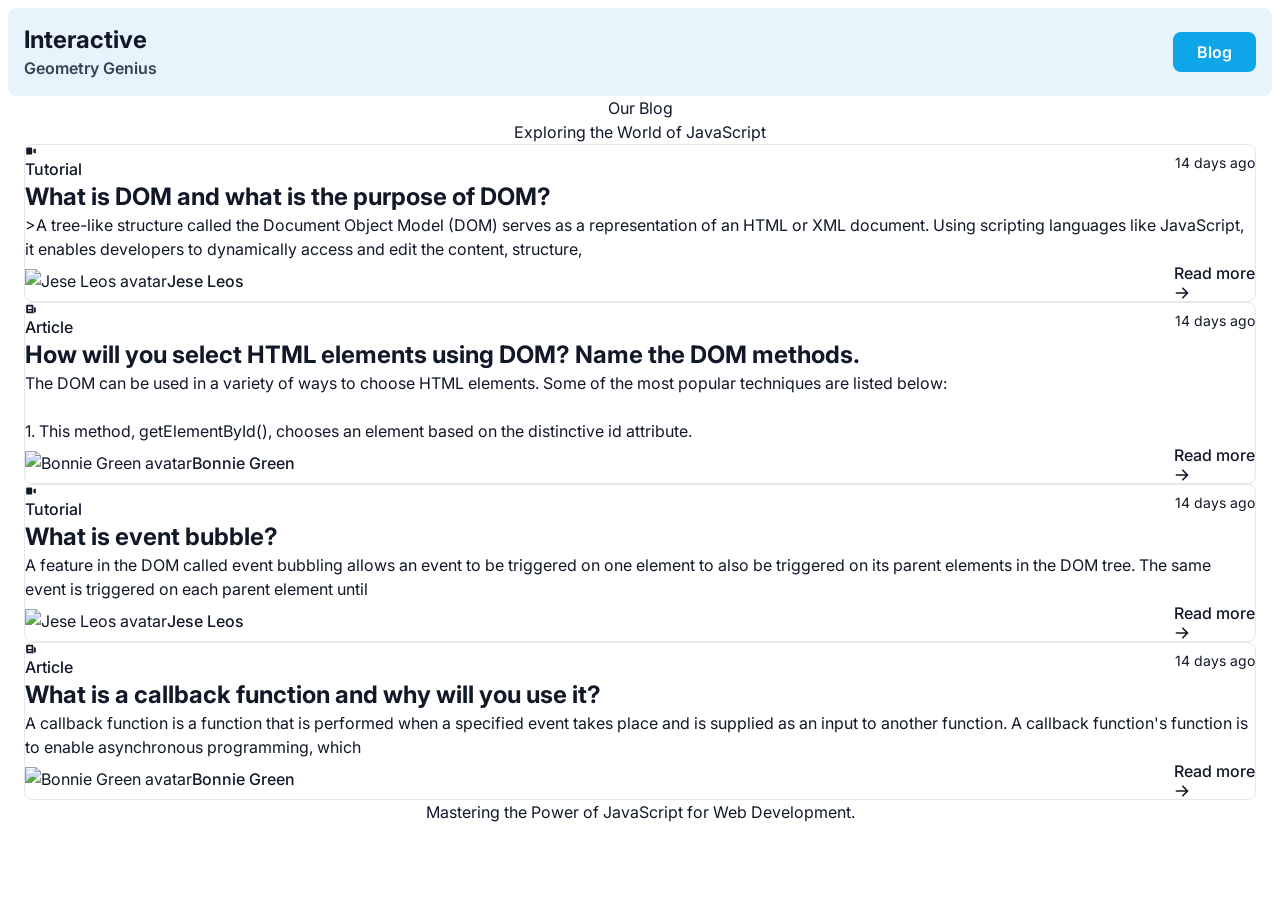
==== commit 278e69f4: "starting and ending titles of the blog are added" ====
--- a/blog.html
+++ b/blog.html
@@ -31,74 +31,14 @@
         </nav>
     </header>
 
-
-    <section class="max-w-screen-xl mx-auto px-4 md:px-32 py-16 grid gap-6">
-        <!-- question one -->
-        <div class="grid gap-2">
-            <h1 class="text-2xl font-bold">1. What is DOM and what is the purpose of DOM?</h1>
-            <p class="font-medium text-gray-800">The Document Object Model is called DOM. it's a programming interface for web documents. it's generate an objects of Nodes (like a tree) and represents to a web page. The main purpose of using DOM is that - to make a website in dynamic and interactive.</p>
-        </div>
-        <!-- question two -->
-        <div class="grid gap-2">
-            <h1 class="text-2xl font-bold">2. How will you select HTML elements using DOM? Name the DOM methods.</h1>
-            <p class="font-medium text-gray-800">We can select HTML elements with dom in many available methods. here are the some methods:</p>
-            <ul class="grid gap-2">
-                <li class="list-disc ml-8 md:ml-16 flex items-center flex-wrap gap-2">
-                    <span class="font-semibold">getElementById():</span>
-                    <p class="font-medium text-gray-800">This method selects an elements from its 'id' attribute.</p>
-                </li>
-                <li class="list-disc ml-8 md:ml-16 flex items-center flex-wrap gap-2">
-                    <span class="font-semibold">getElementsByClassName():</span>
-                    <p class="font-medium text-gray-800">This method selects a collection of HTML elements from their 'class' attribute.</p>
-                </li>
-                <li class="list-disc ml-8 md:ml-16 flex items-center flex-wrap gap-2">
-                    <span class="font-semibold">getElementsByTagName():</span>
-                    <p class="font-medium text-gray-800">This method selects a collection of HTML elements from their 'tag name'.</p>
-                </li>
-                <li class="list-disc ml-8 md:ml-16 flex items-center flex-wrap gap-2">
-                    <span class="font-semibold">querySelector():</span>
-                    <p class="font-medium text-gray-800">This method selects an elements from its 'CSS selector'.</p>
-                </li>
-                <li class="list-disc ml-8 md:ml-16 flex items-center flex-wrap gap-2">
-                    <span class="font-semibold">querySelectorAll():</span>
-                    <p class="font-medium text-gray-800">This method selects a collection of NodeList from their 'CSS selector'.</p>
-                </li>
-            </ul>
-        </div>
-        <!-- question three -->
-        <div class="grid gap-2">
-            <h1 class="text-2xl font-bold">3. What is event bubble?</h1>
-            <p class="font-medium text-gray-800">Event bubble is a functionality or mechanism in DOM. its worked when an event that is triggered on an element is also propagated to its parent elements in the DOM tree.</p>
-        </div>
-        <!-- question four -->
-        <div class="grid gap-2">
-            <h1 class="text-2xl font-bold">4. What is a callback function and why will you use it?</h1>
-            <p class="font-medium text-gray-800">A callback function is a function which is an argument of another function. when a specific event occurs callback function is invoked automatically. generally callback function are used for asynchronous behavior. we can also used for reuseable code, easier to maintain, handling error and much more.</p>
-        </div>
-    </section>
-
-
-
-
-
-
-
-
-
-
-    
-
-
-
-
-
 <!-- blogs -->
 
     <section class="bg-white dark:bg-gray-900">
         <div class="py-8 px-4 mx-auto max-w-screen-xl lg:py-16 lg:px-6">
             <div class="mx-auto max-w-screen-sm text-center lg:mb-16 mb-8">
                 <h2 class="mb-4 text-3xl lg:text-4xl tracking-tight font-extrabold text-gray-900 dark:text-white">Our Blog</h2>
-                <p class="font-light text-gray-500 sm:text-xl dark:text-gray-400">We use an agile approach to test assumptions and connect with the needs of your audience early and often.</p>
+                <!-- starting title -->
+                <p class="font-light text-gray-500 sm:text-xl dark:text-gray-400">Exploring the World of JavaScript</p>
             </div> 
             <div class="grid gap-8 lg:grid-cols-2">
 
@@ -112,7 +52,7 @@
                         <span class="text-sm">14 days ago</span>
                     </div>
                     <h2 class="mb-2 text-2xl font-bold tracking-tight text-gray-900 dark:text-white"><a href="blog1.html">What is DOM and what is the purpose of DOM?</a></h2>
-                    <p class="mb-5 font-light text-gray-500 dark:text-gray-400">Static websites are now used to bootstrap lots of websites and are becoming the basis for a variety of tools that even influence both web designers and developers influence both web designers and developers.</p>
+                    <p class="mb-5 font-light text-gray-500 dark:text-gray-400">>A tree-like structure called the Document Object Model (DOM) serves as a representation of an HTML or XML document. Using scripting languages like JavaScript, it enables developers to dynamically access and edit the content, structure,</p>
                     <div class="flex justify-between items-center">
                         <div class="flex items-center space-x-4">
                             <img class="w-7 h-7 rounded-full" src="https://flowbite.s3.amazonaws.com/blocks/marketing-ui/avatars/jese-leos.png" alt="Jese Leos avatar" />
@@ -138,7 +78,9 @@
                         <span class="text-sm">14 days ago</span>
                     </div>
                     <h2 class="mb-2 text-2xl font-bold tracking-tight text-gray-900 dark:text-white"><a href="blog2.html">How will you select HTML elements using DOM? Name the DOM methods.</a></h2>
-                    <p class="mb-5 font-light text-gray-500 dark:text-gray-400">Static websites are now used to bootstrap lots of websites and are becoming the basis for a variety of tools that even influence both web designers and developers influence both web designers and developers.</p>
+                    <p class="mb-5 font-light text-gray-500 dark:text-gray-400">The DOM can be used in a variety of ways to choose HTML elements. Some of the most popular techniques are listed below:
+                        <br><br>
+                                            1. This method, getElementById(), chooses an element based on the distinctive id attribute.</p>
                     <div class="flex justify-between items-center">
                         <div class="flex items-center space-x-4">
                             <img class="w-7 h-7 rounded-full" src="https://flowbite.s3.amazonaws.com/blocks/marketing-ui/avatars/bonnie-green.png" alt="Bonnie Green avatar" />
@@ -163,7 +105,7 @@
                         <span class="text-sm">14 days ago</span>
                     </div>
                     <h2 class="mb-2 text-2xl font-bold tracking-tight text-gray-900 dark:text-white"><a href="blog3.html">What is event bubble?</a></h2>
-                    <p class="mb-5 font-light text-gray-500 dark:text-gray-400">Static websites are now used to bootstrap lots of websites and are becoming the basis for a variety of tools that even influence both web designers and developers influence both web designers and developers.</p>
+                    <p class="mb-5 font-light text-gray-500 dark:text-gray-400">A feature in the DOM called event bubbling allows an event to be triggered on one element to also be triggered on its parent elements in the DOM tree. The same event is triggered on each parent element until</p>
                     <div class="flex justify-between items-center">
                         <div class="flex items-center space-x-4">
                             <img class="w-7 h-7 rounded-full" src="https://flowbite.s3.amazonaws.com/blocks/marketing-ui/avatars/jese-leos.png" alt="Jese Leos avatar" />
@@ -190,7 +132,7 @@
                         <span class="text-sm">14 days ago</span>
                     </div>
                     <h2 class="mb-2 text-2xl font-bold tracking-tight text-gray-900 dark:text-white"><a href="blog4.html">What is a callback function and why will you use it?</a></h2>
-                    <p class="mb-5 font-light text-gray-500 dark:text-gray-400">Static websites are now used to bootstrap lots of websites and are becoming the basis for a variety of tools that even influence both web designers and developers influence both web designers and developers.</p>
+                    <p class="mb-5 font-light text-gray-500 dark:text-gray-400">A callback function is a function that is performed when a specified event takes place and is supplied as an input to another function. A callback function's function is to enable asynchronous programming, which</p>
                     <div class="flex justify-between items-center">
                         <div class="flex items-center space-x-4">
                             <img class="w-7 h-7 rounded-full" src="https://flowbite.s3.amazonaws.com/blocks/marketing-ui/avatars/bonnie-green.png" alt="Bonnie Green avatar" />
@@ -211,31 +153,11 @@
         </div>
       </section>
 
-
-
-
-
-
-
-
-
-
-
-
-
-
-
-
-
-
-
-
-
+<!-- Endind  -->
       <section class="bg-white dark:bg-gray-900">
         <div class="py-8 px-4 mx-auto max-w-screen-xl lg:py-16 lg:px-6">
             <div class="mx-auto max-w-screen-sm text-center lg:mb-16 mb-8">
-                <h2 class="mb-4 text-3xl lg:text-4xl tracking-tight font-extrabold text-gray-900 dark:text-white">Our Blog</h2>
-                <p class="font-light text-gray-500 sm:text-xl dark:text-gray-400">We use an agile approach to test assumptions and connect with the needs of your audience early and often.</p>
+                <p class="font-light text-gray-500 sm:text-xl dark:text-gray-400">Mastering the Power of JavaScript for Web Development.</p>
             </div> 
             <div class="grid gap-8 lg:grid-cols-2">
                 
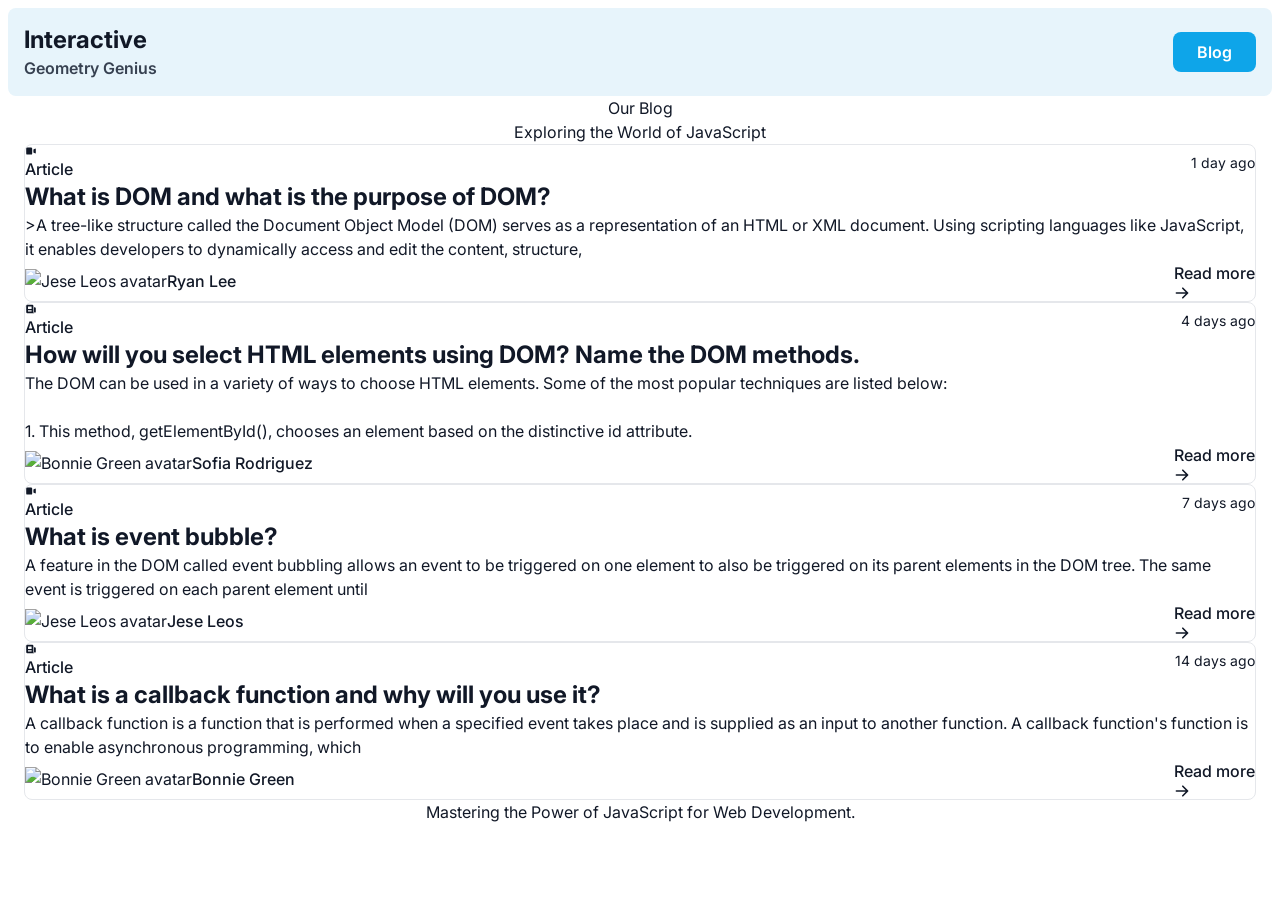
==== commit a418a1d5: "time author of article is fixed" ====
--- a/blog.html
+++ b/blog.html
@@ -47,20 +47,20 @@
                     <div class="flex justify-between items-center mb-5 text-gray-500">
                         <span class="bg-primary-100 text-primary-800 text-xs font-medium inline-flex items-center px-2.5 py-0.5 rounded dark:bg-primary-200 dark:text-primary-800">
                             <svg class="mr-1 w-3 h-3" fill="currentColor" viewBox="0 0 20 20" xmlns="http://www.w3.org/2000/svg"><path d="M2 6a2 2 0 012-2h6a2 2 0 012 2v8a2 2 0 01-2 2H4a2 2 0 01-2-2V6zM14.553 7.106A1 1 0 0014 8v4a1 1 0 00.553.894l2 1A1 1 0 0018 13V7a1 1 0 00-1.447-.894l-2 1z"></path></svg>
-                            Tutorial
+                            Article
                         </span>
-                        <span class="text-sm">14 days ago</span>
+                        <span class="text-sm">1 day ago</span>
                     </div>
-                    <h2 class="mb-2 text-2xl font-bold tracking-tight text-gray-900 dark:text-white"><a href="blog1.html">What is DOM and what is the purpose of DOM?</a></h2>
+                    <h2 class="mb-2 text-2xl font-bold tracking-tight text-gray-900 dark:text-white"><a href="./blog1.html">What is DOM and what is the purpose of DOM?</a></h2>
                     <p class="mb-5 font-light text-gray-500 dark:text-gray-400">>A tree-like structure called the Document Object Model (DOM) serves as a representation of an HTML or XML document. Using scripting languages like JavaScript, it enables developers to dynamically access and edit the content, structure,</p>
                     <div class="flex justify-between items-center">
                         <div class="flex items-center space-x-4">
                             <img class="w-7 h-7 rounded-full" src="https://flowbite.s3.amazonaws.com/blocks/marketing-ui/avatars/jese-leos.png" alt="Jese Leos avatar" />
                             <span class="font-medium dark:text-white">
-                                Jese Leos
+                                Ryan Lee
                             </span>
                         </div>
-                        <a href="blog1.html" class="inline-flex items-center font-medium text-primary-600 dark:text-primary-500 hover:underline">
+                        <a href="./blog1.html" class="inline-flex items-center font-medium text-primary-600 dark:text-primary-500 hover:underline">
                             Read more
                             <svg class="ml-2 w-4 h-4" fill="currentColor" viewBox="0 0 20 20" xmlns="http://www.w3.org/2000/svg"><path fill-rule="evenodd" d="M10.293 3.293a1 1 0 011.414 0l6 6a1 1 0 010 1.414l-6 6a1 1 0 01-1.414-1.414L14.586 11H3a1 1 0 110-2h11.586l-4.293-4.293a1 1 0 010-1.414z" clip-rule="evenodd"></path></svg>
                         </a>
@@ -75,9 +75,9 @@
                             <svg class="mr-1 w-3 h-3" fill="currentColor" viewBox="0 0 20 20" xmlns="http://www.w3.org/2000/svg"><path fill-rule="evenodd" d="M2 5a2 2 0 012-2h8a2 2 0 012 2v10a2 2 0 002 2H4a2 2 0 01-2-2V5zm3 1h6v4H5V6zm6 6H5v2h6v-2z" clip-rule="evenodd"></path><path d="M15 7h1a2 2 0 012 2v5.5a1.5 1.5 0 01-3 0V7z"></path></svg>
                             Article
                         </span>
-                        <span class="text-sm">14 days ago</span>
+                        <span class="text-sm">4 days ago</span>
                     </div>
-                    <h2 class="mb-2 text-2xl font-bold tracking-tight text-gray-900 dark:text-white"><a href="blog2.html">How will you select HTML elements using DOM? Name the DOM methods.</a></h2>
+                    <h2 class="mb-2 text-2xl font-bold tracking-tight text-gray-900 dark:text-white"><a href="./blog2.html">How will you select HTML elements using DOM? Name the DOM methods.</a></h2>
                     <p class="mb-5 font-light text-gray-500 dark:text-gray-400">The DOM can be used in a variety of ways to choose HTML elements. Some of the most popular techniques are listed below:
                         <br><br>
                                             1. This method, getElementById(), chooses an element based on the distinctive id attribute.</p>
@@ -85,10 +85,10 @@
                         <div class="flex items-center space-x-4">
                             <img class="w-7 h-7 rounded-full" src="https://flowbite.s3.amazonaws.com/blocks/marketing-ui/avatars/bonnie-green.png" alt="Bonnie Green avatar" />
                             <span class="font-medium dark:text-white">
-                                Bonnie Green
+                                Sofia Rodriguez
                             </span>
                         </div>
-                        <a href="blog2.html" class="inline-flex items-center font-medium text-primary-600 dark:text-primary-500 hover:underline">
+                        <a href="./blog2.html" class="inline-flex items-center font-medium text-primary-600 dark:text-primary-500 hover:underline">
                             Read more
                             <svg class="ml-2 w-4 h-4" fill="currentColor" viewBox="0 0 20 20" xmlns="http://www.w3.org/2000/svg"><path fill-rule="evenodd" d="M10.293 3.293a1 1 0 011.414 0l6 6a1 1 0 010 1.414l-6 6a1 1 0 01-1.414-1.414L14.586 11H3a1 1 0 110-2h11.586l-4.293-4.293a1 1 0 010-1.414z" clip-rule="evenodd"></path></svg>
                         </a>
@@ -100,11 +100,11 @@
                     <div class="flex justify-between items-center mb-5 text-gray-500">
                         <span class="bg-primary-100 text-primary-800 text-xs font-medium inline-flex items-center px-2.5 py-0.5 rounded dark:bg-primary-200 dark:text-primary-800">
                             <svg class="mr-1 w-3 h-3" fill="currentColor" viewBox="0 0 20 20" xmlns="http://www.w3.org/2000/svg"><path d="M2 6a2 2 0 012-2h6a2 2 0 012 2v8a2 2 0 01-2 2H4a2 2 0 01-2-2V6zM14.553 7.106A1 1 0 0014 8v4a1 1 0 00.553.894l2 1A1 1 0 0018 13V7a1 1 0 00-1.447-.894l-2 1z"></path></svg>
-                            Tutorial
+                            Article
                         </span>
-                        <span class="text-sm">14 days ago</span>
+                        <span class="text-sm">7 days ago</span>
                     </div>
-                    <h2 class="mb-2 text-2xl font-bold tracking-tight text-gray-900 dark:text-white"><a href="blog3.html">What is event bubble?</a></h2>
+                    <h2 class="mb-2 text-2xl font-bold tracking-tight text-gray-900 dark:text-white"><a href="./blog3.html">What is event bubble?</a></h2>
                     <p class="mb-5 font-light text-gray-500 dark:text-gray-400">A feature in the DOM called event bubbling allows an event to be triggered on one element to also be triggered on its parent elements in the DOM tree. The same event is triggered on each parent element until</p>
                     <div class="flex justify-between items-center">
                         <div class="flex items-center space-x-4">
@@ -113,7 +113,7 @@
                                 Jese Leos
                             </span>
                         </div>
-                        <a href="blog3.html" class="inline-flex items-center font-medium text-primary-600 dark:text-primary-500 hover:underline">
+                        <a href="./blog3.html" class="inline-flex items-center font-medium text-primary-600 dark:text-primary-500 hover:underline">
                             Read more
                             <svg class="ml-2 w-4 h-4" fill="currentColor" viewBox="0 0 20 20" xmlns="http://www.w3.org/2000/svg"><path fill-rule="evenodd" d="M10.293 3.293a1 1 0 011.414 0l6 6a1 1 0 010 1.414l-6 6a1 1 0 01-1.414-1.414L14.586 11H3a1 1 0 110-2h11.586l-4.293-4.293a1 1 0 010-1.414z" clip-rule="evenodd"></path></svg>
                         </a>
@@ -131,7 +131,7 @@
                         </span>
                         <span class="text-sm">14 days ago</span>
                     </div>
-                    <h2 class="mb-2 text-2xl font-bold tracking-tight text-gray-900 dark:text-white"><a href="blog4.html">What is a callback function and why will you use it?</a></h2>
+                    <h2 class="mb-2 text-2xl font-bold tracking-tight text-gray-900 dark:text-white"><a href="./blog4.html">What is a callback function and why will you use it?</a></h2>
                     <p class="mb-5 font-light text-gray-500 dark:text-gray-400">A callback function is a function that is performed when a specified event takes place and is supplied as an input to another function. A callback function's function is to enable asynchronous programming, which</p>
                     <div class="flex justify-between items-center">
                         <div class="flex items-center space-x-4">
@@ -140,7 +140,7 @@
                                 Bonnie Green
                             </span>
                         </div>
-                        <a href="blog4.html" class="inline-flex items-center font-medium text-primary-600 dark:text-primary-500 hover:underline">
+                        <a href="./blog4.html" class="inline-flex items-center font-medium text-primary-600 dark:text-primary-500 hover:underline">
                             Read more
                             <svg class="ml-2 w-4 h-4" fill="currentColor" viewBox="0 0 20 20" xmlns="http://www.w3.org/2000/svg"><path fill-rule="evenodd" d="M10.293 3.293a1 1 0 011.414 0l6 6a1 1 0 010 1.414l-6 6a1 1 0 01-1.414-1.414L14.586 11H3a1 1 0 110-2h11.586l-4.293-4.293a1 1 0 010-1.414z" clip-rule="evenodd"></path></svg>
                         </a>
